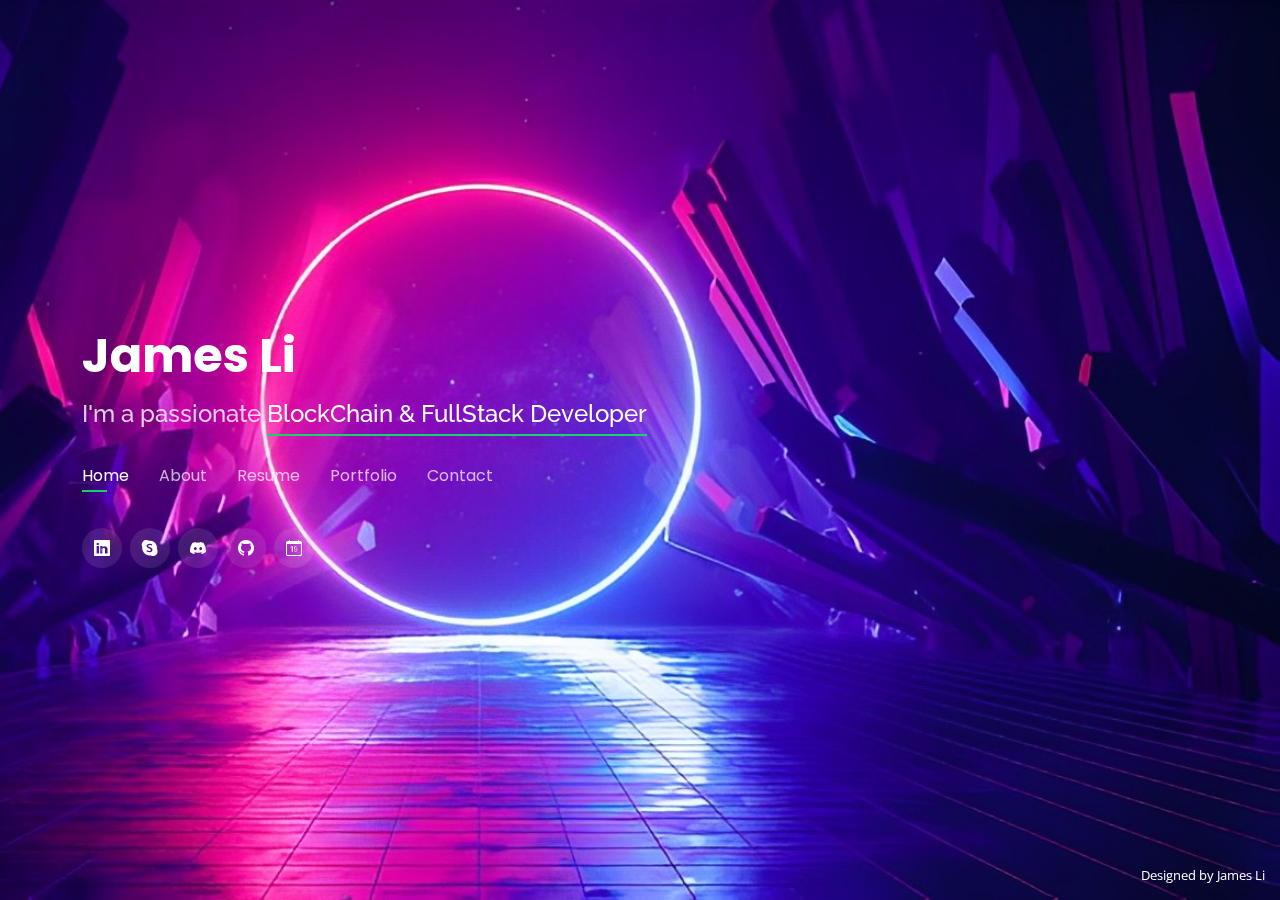
==== index.html @ 6c3d89e2 "feat : update" ====
<!DOCTYPE html>
<html lang="en">
  <head>
    <meta charset="utf-8" />
    <meta content="width=device-width, initial-scale=1.0" name="viewport" />

    <title>James Portfolio</title>
    <meta content="" name="description" />
    <meta content="" name="keywords" />

    <!-- Favicons -->
    <link href="assets/img/favicon.png" rel="icon" />
    <link href="assets/img/apple-touch-icon.png" rel="apple-touch-icon" />

    <!-- Google Fonts -->
    <link
      href="https://fonts.googleapis.com/css?family=Open+Sans:300,300i,400,400i,600,600i,700,700i|Raleway:300,300i,400,400i,500,500i,600,600i,700,700i|Poppins:300,300i,400,400i,500,500i,600,600i,700,700i"
      rel="stylesheet"
    />

    <!-- Vendor CSS Files -->
    <link
      href="assets/vendor/bootstrap/css/bootstrap.min.css"
      rel="stylesheet"
    />
    <link
      href="assets/vendor/bootstrap-icons/bootstrap-icons.css"
      rel="stylesheet"
    />
    <link href="assets/vendor/boxicons/css/boxicons.min.css" rel="stylesheet" />
    <link
      href="assets/vendor/glightbox/css/glightbox.min.css"
      rel="stylesheet"
    />
    <link href="assets/vendor/remixicon/remixicon.css" rel="stylesheet" />
    <link href="assets/vendor/swiper/swiper-bundle.min.css" rel="stylesheet" />

    <!-- Template Main CSS File -->
    <link href="assets/css/style.css" rel="stylesheet" />

    <!-- =======================================================
  * Template Name: Personal
  * Updated: Mar 10 2023 with Bootstrap v5.2.3
  * Template URL: https://bootstrapmade.com/personal-free-resume-bootstrap-template/
  * Author: BootstrapMade.com
  * License: https://bootstrapmade.com/license/
  ======================================================== -->

    <style id="mttstyle">
      #mttContainer {
        left: 0 !important;
        top: 0 !important;
        position: fixed !important;
        z-index: 100000200 !important;
        width: 1000px !important;
        margin-left: -500px !important;
        background-color: #00000000 !important;
        pointer-events: none !important;
      }
      .bootstrapiso .tooltip {
        width: auto !important;
        height: auto !important;
        background: transparent !important;
        border: none !important;
        border-radius: 0px !important;
        visibility: visible !important;
        pointer-events: none !important;
      }
      .bootstrapiso .tooltip-inner {
        font-size: 14px !important;
        max-width: 200px !important;
        text-align: center !important;
        backdrop-filter: blur(2px) !important;
        background-color: #000000b8 !important;
        color: #ffffffff !important;
        border-radius: 0.25rem !important;
        pointer-events: none !important;
      }
      .bootstrapiso .arrow::before {
        border-top-color: #000000b8 !important;
      }
    </style>
  </head>

  <body>
    <!-- ======= Header ======= -->
    <header id="header">
      <div class="container">
        <h1>
          <a href="https:/shadow0419.vercel.app/index.html">James Li</a>
        </h1>
        <!-- Uncomment below if you prefer to use an image logo -->
        <!-- <a href="index.html" class="mr-auto"><img src="assets/img/logo.png" alt="" class="img-fluid rounded"></a> -->
        <h2>
          I'm a passionate <span >BlockChain & FullStack Developer</span>
        </h2>

        <nav id="navbar" class="navbar">
          <ul>
            <li>
              <a
                class="nav-link active"
                href="https:/shadow0419.vercel.app/index.html#header"
                >Home</a
              >
            </li>
            <li>
              <a
                class="nav-link"
                href="https:/shadow0419.vercel.app/index.html#about"
                >About</a
              >
            </li>
            <li>
              <a
                class="nav-link"
                href="https:/shadow0419.vercel.app/index.html#resume"
                >Resume</a
              >
            </li>
            <li>
              <a
                class="nav-link"
                href="https:/shadow0419.vercel.app/index.html#portfolio"
                >Portfolio</a
              >
            </li>
            <li>
              <a
                class="nav-link"
                href="https:/shadow0419.vercel.app/index.html#contact"
                >Contact</a
              >
            </li>
          </ul>
          <i class="bi bi-list mobile-nav-toggle"></i>
        </nav>
        <!-- .navbar -->

        <div class="social-links">
          <a href="https://www.linkedin.com/in/jamesli0419/" class="linkedin"><i class="bi bi-linkedin"></i></a>
          <a
            href="https://join.skype.com/invite/vP3aynmkEKQc"
            class="google-plus"
            ><i class="bi bi-skype"></i
          ></a>
          <a
            href="https://discordapp.com/users/988295299007119411"
            class="discord"
            ><i class="bi bi-discord"></i
          ></a>
          <a href="https://github.com/redblood639" class="github"
            ><i class="bi bi-github"></i
          ></a>
          <a href="https://calendly.com/shadowmaster0419" class="github"
            ><i class="bi bi-calendar-date"></i
          ></a>
        </div>
      </div>
    </header>
    <!-- End Header -->

    <!-- ======= About Section ======= -->
    <section id="about" class="about">
      <!-- ======= About Me ======= -->
      <div class="about-me container">
        <div class="section-title">
          <h2>About</h2>
          <p>Learn more about me</p>
        </div>

        <div class="row">
          <div class="col-lg-4" data-aos="fade-right">
            <img src="./assets/img/me.jpg" class="img-fluid rounded" alt="" />
          </div>
          <div class="col-lg-8 pt-4 pt-lg-0 content" data-aos="fade-left">
            <h3>Blockchain &amp; FullStack Developer</h3>
            <p class="fst-italic">
              I am available to work full-time and to change my time zone to
              reach client goals. As well as this, I will maintain client trust.
              It is not easy to maintain trust with clients to everyone, but I
              will try my best to maintain the relationship.
            </p>
            <div class="row">
              <div class="col-lg-6">
                <ul>
                  <li>
                    <i class="bi bi-chevron-right"></i>
                    <strong>Birthday:</strong> <span>27 Sep 1994</span>
                  </li>
                  <li>
                    <i class="bi bi-chevron-right"></i> <strong>Email:</strong>
                    <a href="mailto:shadowmaster0419@gmail.com" target="_blank">
                      shadowmaster0419@gmail.com
                    </a>
                  </li>
                  <li>
                    <i class="bi bi-chevron-right"></i> <strong>Phone:</strong>
                    <span>+1 660 319 4563</span>
                  </li>
      
                </ul>
              </div>
              <div class="col-lg-6">
                <ul>

                  <li>
                    <i class="bi bi-chevron-right"></i>
                    <strong>Degree:</strong> <span>Bachelor</span>
                  </li>
          
                  <li>
                    <i class="bi bi-chevron-right"></i>
                    <strong>Freelance:</strong> <span>Available</span>
                  </li>
                  <li>
                    <i class="bi bi-chevron-right"></i> <strong>City:</strong>
                    <span>Tronto, Canada</span>
                  </li>
                </ul>
              </div>
            </div>
            <p>
              Since grade school, I have been a passionate software engineer.
              Working with remote clients in a distributed environment using
              agile methodologies is second nature to me. A BlockChain and
              Full-stack developer with awesome web technical skills:
              development from scratch, API integration, modules implementation,
              extensions, integration with external services, custom
              optimization.
            </p>
          </div>
        </div>
      </div>
      <!-- End About Me -->

      <!-- ======= Counts ======= -->
      <div class="counts container">
        <div class="row">
          <div class="col-lg-3 col-md-6">
            <div class="count-box">
              <i class="bi bi-emoji-smile"></i>
              <span
                data-purecounter-start="0"
                data-purecounter-end="95"
                data-purecounter-duration="1"
                class="purecounter"
                >0</span
              >
              <p>Happy Clients</p>
            </div>
          </div>

          <div class="col-lg-3 col-md-6 mt-5 mt-md-0">
            <div class="count-box">
              <i class="bi bi-journal-richtext"></i>
              <span
                data-purecounter-start="0"
                data-purecounter-end="214"
                data-purecounter-duration="1"
                class="purecounter"
                >0</span
              >
              <p>Projects</p>
            </div>
          </div>

          <div class="col-lg-3 col-md-6 mt-5 mt-lg-0">
            <div class="count-box">
              <i class="bi bi-headset"></i>
              <span
                data-purecounter-start="0"
                data-purecounter-end="2643"
                data-purecounter-duration="1"
                class="purecounter"
                >0</span
              >
              <p>Hours Of Support</p>
            </div>
          </div>

          <div class="col-lg-3 col-md-6 mt-5 mt-lg-0">
            <div class="count-box">
              <i class="bi bi-award"></i>
              <span
                data-purecounter-start="0"
                data-purecounter-end="16"
                data-purecounter-duration="1"
                class="purecounter"
                >0</span
              >
              <p>Awards</p>
            </div>
          </div>
        </div>
      </div>
      <!-- End Counts -->

      <!-- ======= Skills  ======= -->
      <div class="skills container">
        <div class="section-title">
          <h2>Skills</h2>
        </div>

        <div class="row skills-content">
          <div class="col-lg-3">
            <div class="progress">
              <span class="skill"
                >UX &amp; UI Design <i class="val">98%</i></span
              >
              <div class="progress-bar-wrap">
                <div
                  class="progress-bar"
                  role="progressbar"
                  aria-valuenow="98"
                  aria-valuemin="0"
                  aria-valuemax="100"
                ></div>
              </div>
            </div>
            <div class="progress">
              <span class="skill"
                >HTML &amp; HTML5 <i class="val">100%</i></span
              >
              <div class="progress-bar-wrap">
                <div
                  class="progress-bar"
                  role="progressbar"
                  aria-valuenow="100"
                  aria-valuemin="0"
                  aria-valuemax="100"
                ></div>
              </div>
            </div>
            <div class="progress">
              <span class="skill"
                >SCSS &amp; Styled Component <i class="val">100%</i></span
              >
              <div class="progress-bar-wrap">
                <div
                  class="progress-bar"
                  role="progressbar"
                  aria-valuenow="100"
                  aria-valuemin="0"
                  aria-valuemax="100"
                ></div>
              </div>
            </div>
            <div class="progress">
              <span class="skill"
                >Bootstrap &amp;&amp; TailWindCSS <i class="val">95%</i></span
              >
              <div class="progress-bar-wrap">
                <div
                  class="progress-bar"
                  role="progressbar"
                  aria-valuenow="95"
                  aria-valuemin="0"
                  aria-valuemax="100"
                ></div>
              </div>
            </div>
            <div class="progress">
              <span class="skill">MUI &amp; Antd <i class="val">95%</i></span>
              <div class="progress-bar-wrap">
                <div
                  class="progress-bar"
                  role="progressbar"
                  aria-valuenow="95"
                  aria-valuemin="0"
                  aria-valuemax="100"
                ></div>
              </div>
            </div>
            <div class="progress">
              <span class="skill"
                >Javascript &amp; Typescript <i class="val">100%</i></span
              >
              <div class="progress-bar-wrap">
                <div
                  class="progress-bar"
                  role="progressbar"
                  aria-valuenow="100"
                  aria-valuemin="0"
                  aria-valuemax="100"
                ></div>
              </div>
            </div>
            <div class="progress">
              <span class="skill"
                >Reactjs &amp; Nextjs <i class="val">100%</i></span
              >
              <div class="progress-bar-wrap">
                <div
                  class="progress-bar"
                  role="progressbar"
                  aria-valuenow="100"
                  aria-valuemin="0"
                  aria-valuemax="100"
                ></div>
              </div>
            </div>
            <div class="progress">
              <span class="skill">React Native <i class="val">95%</i></span>
              <div class="progress-bar-wrap">
                <div
                  class="progress-bar"
                  role="progressbar"
                  aria-valuenow="95"
                  aria-valuemin="0"
                  aria-valuemax="100"
                ></div>
              </div>
            </div>
            <div class="progress">
              <span class="skill">Vue &amp; Nuxtjs <i class="val">90%</i></span>
              <div class="progress-bar-wrap">
                <div
                  class="progress-bar"
                  role="progressbar"
                  aria-valuenow="90"
                  aria-valuemin="0"
                  aria-valuemax="100"
                ></div>
              </div>
            </div>

            <div class="progress">
              <span class="skill">PHP <i class="val">89%</i></span>
              <div class="progress-bar-wrap">
                <div
                  class="progress-bar"
                  role="progressbar"
                  aria-valuenow="89"
                  aria-valuemin="0"
                  aria-valuemax="100"
                ></div>
              </div>
            </div>

            <div class="progress">
              <span class="skill">WordPress/CMS <i class="val">85%</i></span>
              <div class="progress-bar-wrap">
                <div
                  class="progress-bar"
                  role="progressbar"
                  aria-valuenow="85"
                  aria-valuemin="0"
                  aria-valuemax="100"
                ></div>
              </div>
            </div>
          </div>

          <div class="col-lg-3">
            <div class="progress">
              <span class="skill"
                >Nodejs &amp; Expressjs <i class="val">100%</i></span
              >
              <div class="progress-bar-wrap">
                <div
                  class="progress-bar"
                  role="progressbar"
                  aria-valuenow="100"
                  aria-valuemin="0"
                  aria-valuemax="100"
                ></div>
              </div>
            </div>
            <div class="progress">
              <span class="skill"
                >Django &amp; Flask <i class="val">92%</i></span
              >
              <div class="progress-bar-wrap">
                <div
                  class="progress-bar"
                  role="progressbar"
                  aria-valuenow="92"
                  aria-valuemin="0"
                  aria-valuemax="100"
                ></div>
              </div>
            </div>

            <div class="progress">
              <span class="skill">Nestjs <i class="val">83%</i></span>
              <div class="progress-bar-wrap">
                <div
                  class="progress-bar"
                  role="progressbar"
                  aria-valuenow="83"
                  aria-valuemin="0"
                  aria-valuemax="100"
                ></div>
              </div>
            </div>

            <div class="progress">
              <span class="skill">Ruby <i class="val">92%</i></span>
              <div class="progress-bar-wrap">
                <div
                  class="progress-bar"
                  role="progressbar"
                  aria-valuenow="92"
                  aria-valuemin="0"
                  aria-valuemax="100"
                ></div>
              </div>
            </div>

            <div class="progress">
              <span class="skill">GoLand <i class="val">89%</i></span>
              <div class="progress-bar-wrap">
                <div
                  class="progress-bar"
                  role="progressbar"
                  aria-valuenow="89"
                  aria-valuemin="0"
                  aria-valuemax="100"
                ></div>
              </div>
            </div>

            <div class="progress">
              <span class="skill"
                >GraphQL &amp; Hasura <i class="val">100%</i></span
              >
              <div class="progress-bar-wrap">
                <div
                  class="progress-bar"
                  role="progressbar"
                  aria-valuenow="100"
                  aria-valuemin="0"
                  aria-valuemax="100"
                ></div>
              </div>
            </div>

            <div class="progress">
              <span class="skill">Codeigniter <i class="val">95%</i></span>
              <div class="progress-bar-wrap">
                <div
                  class="progress-bar"
                  role="progressbar"
                  aria-valuenow="95"
                  aria-valuemin="0"
                  aria-valuemax="100"
                ></div>
              </div>
            </div>

            <div class="progress">
              <span class="skill"
                >MySQL &amp; PostgreSQL <i class="val">98%</i></span
              >
              <div class="progress-bar-wrap">
                <div
                  class="progress-bar"
                  role="progressbar"
                  aria-valuenow="98"
                  aria-valuemin="0"
                  aria-valuemax="100"
                ></div>
              </div>
            </div>
            <div class="progress">
              <span class="skill">MongoDB <i class="val">100%</i></span>
              <div class="progress-bar-wrap">
                <div
                  class="progress-bar"
                  role="progressbar"
                  aria-valuenow="100"
                  aria-valuemin="0"
                  aria-valuemax="100"
                ></div>
              </div>
            </div>
            <div class="progress">
              <span class="skill">DynamoDB <i class="val">94%</i></span>
              <div class="progress-bar-wrap">
                <div
                  class="progress-bar"
                  role="progressbar"
                  aria-valuenow="94"
                  aria-valuemin="0"
                  aria-valuemax="100"
                ></div>
              </div>
            </div>
            <div class="progress">
              <span class="skill">Redis <i class="val">92%</i></span>
              <div class="progress-bar-wrap">
                <div
                  class="progress-bar"
                  role="progressbar"
                  aria-valuenow="92"
                  aria-valuemin="0"
                  aria-valuemax="100"
                ></div>
              </div>
            </div>
          </div>

          <div class="col-lg-3">
            <div class="progress">
              <span class="skill">SkatNet / Cairo <i class="val">95%</i></span>
              <div class="progress-bar-wrap">
                <div
                  class="progress-bar"
                  role="progressbar"
                  aria-valuenow="95"
                  aria-valuemin="0"
                  aria-valuemax="100"
                ></div>
              </div>
            </div>

            <div class="progress">
              <span class="skill">Smart Contract <i class="val">97%</i></span>
              <div class="progress-bar-wrap">
                <div
                  class="progress-bar"
                  role="progressbar"
                  aria-valuenow="97"
                  aria-valuemin="0"
                  aria-valuemax="100"
                ></div>
              </div>
            </div>

            <div class="progress">
              <span class="skill">Solidity <i class="val">98%</i></span>
              <div class="progress-bar-wrap">
                <div
                  class="progress-bar"
                  role="progressbar"
                  aria-valuenow="98"
                  aria-valuemin="0"
                  aria-valuemax="100"
                ></div>
              </div>
            </div>

            <div class="progress">
              <span class="skill">Ethereum <i class="val">94%</i></span>
              <div class="progress-bar-wrap">
                <div
                  class="progress-bar"
                  role="progressbar"
                  aria-valuenow="94"
                  aria-valuemin="0"
                  aria-valuemax="100"
                ></div>
              </div>
            </div>

            <div class="progress">
              <span class="skill">Rust <i class="val">92%</i></span>
              <div class="progress-bar-wrap">
                <div
                  class="progress-bar"
                  role="progressbar"
                  aria-valuenow="92"
                  aria-valuemin="0"
                  aria-valuemax="100"
                ></div>
              </div>
            </div>
            <div class="progress">
              <span class="skill"
                >NFT - Marketplace/Mint <i class="val">90%</i></span
              >
              <div class="progress-bar-wrap">
                <div
                  class="progress-bar"
                  role="progressbar"
                  aria-valuenow="90"
                  aria-valuemin="0"
                  aria-valuemax="100"
                ></div>
              </div>
            </div>
            <div class="progress">
              <span class="skill">DEFI &amp; DEX <i class="val">88%</i></span>
              <div class="progress-bar-wrap">
                <div
                  class="progress-bar"
                  role="progressbar"
                  aria-valuenow="88"
                  aria-valuemin="0"
                  aria-valuemax="100"
                ></div>
              </div>
            </div>
            <div class="progress">
              <span class="skill">Uniswap <i class="val">90%</i></span>
              <div class="progress-bar-wrap">
                <div
                  class="progress-bar"
                  role="progressbar"
                  aria-valuenow="90"
                  aria-valuemin="0"
                  aria-valuemax="100"
                ></div>
              </div>
            </div>
            <div class="progress">
              <span class="skill">Solana <i class="val">96%</i></span>
              <div class="progress-bar-wrap">
                <div
                  class="progress-bar"
                  role="progressbar"
                  aria-valuenow="96"
                  aria-valuemin="0"
                  aria-valuemax="100"
                ></div>
              </div>
            </div>
            <div class="progress">
              <span class="skill">Web3 <i class="val">99%</i></span>
              <div class="progress-bar-wrap">
                <div
                  class="progress-bar"
                  role="progressbar"
                  aria-valuenow="99"
                  aria-valuemin="0"
                  aria-valuemax="100"
                ></div>
              </div>
            </div>
            <div class="progress">
              <span class="skill"
                >SRemix &amp; HardHat <i class="val">98%</i></span
              >
              <div class="progress-bar-wrap">
                <div
                  class="progress-bar"
                  role="progressbar"
                  aria-valuenow="98"
                  aria-valuemin="0"
                  aria-valuemax="100"
                ></div>
              </div>
            </div>
            <div class="progress">
              <span class="skill"
                >ERC/BEP-20, 721, 1155 <i class="val">99%</i></span
              >
              <div class="progress-bar-wrap">
                <div
                  class="progress-bar"
                  role="progressbar"
                  aria-valuenow="99"
                  aria-valuemin="0"
                  aria-valuemax="100"
                ></div>
              </div>
            </div>
          </div>
          <div class="col-lg-3">
            <div class="progress">
              <span class="skill"
                >Github &amp; GitLab &amp;&amp; Bitbucket
                <i class="val">100%</i></span
              >
              <div class="progress-bar-wrap">
                <div
                  class="progress-bar"
                  role="progressbar"
                  aria-valuenow="100"
                  aria-valuemin="0"
                  aria-valuemax="100"
                ></div>
              </div>
            </div>
            <div class="progress">
              <span class="skill"
                >Trello &amp; Jira <i class="val">100%</i></span
              >
              <div class="progress-bar-wrap">
                <div
                  class="progress-bar"
                  role="progressbar"
                  aria-valuenow="100"
                  aria-valuemin="0"
                  aria-valuemax="100"
                ></div>
              </div>
            </div>
            <div class="progress">
              <span class="skill">Notion<i class="val">98%</i></span>
              <div class="progress-bar-wrap">
                <div
                  class="progress-bar"
                  role="progressbar"
                  aria-valuenow="98"
                  aria-valuemin="0"
                  aria-valuemax="100"
                ></div>
              </div>
            </div>
            <div class="progress">
              <span class="skill"
                >Docker &amp; Kubernetes <i class="val">86%</i></span
              >
              <div class="progress-bar-wrap">
                <div
                  class="progress-bar"
                  role="progressbar"
                  aria-valuenow="86"
                  aria-valuemin="0"
                  aria-valuemax="100"
                ></div>
              </div>
            </div>
            <div class="progress">
              <span class="skill"
                >AWS &amp; Azure DevOps <i class="val">98%</i></span
              >
              <div class="progress-bar-wrap">
                <div
                  class="progress-bar"
                  role="progressbar"
                  aria-valuenow="98"
                  aria-valuemin="0"
                  aria-valuemax="100"
                ></div>
              </div>
            </div>

            <div class="progress">
              <span class="skill">Google Cloud <i class="val">93%</i></span>
              <div class="progress-bar-wrap">
                <div
                  class="progress-bar"
                  role="progressbar"
                  aria-valuenow="93"
                  aria-valuemin="0"
                  aria-valuemax="100"
                ></div>
              </div>
            </div>

            <div class="progress">
              <span class="skill"
                >Firebase &amp; Heroku <i class="val">98%</i></span
              >
              <div class="progress-bar-wrap">
                <div
                  class="progress-bar"
                  role="progressbar"
                  aria-valuenow="98"
                  aria-valuemin="0"
                  aria-valuemax="100"
                ></div>
              </div>
            </div>

            <div class="progress">
              <span class="skill">Digital Ocean <i class="val">90%</i></span>
              <div class="progress-bar-wrap">
                <div
                  class="progress-bar"
                  role="progressbar"
                  aria-valuenow="90"
                  aria-valuemin="0"
                  aria-valuemax="100"
                ></div>
              </div>
            </div>
          </div>
        </div>
      </div>
      <!-- End Skills -->

      <!-- ======= Interests ======= -->
      <div class="services container">
        <div class="section-title">
          <h2>My Services</h2>
        </div>
        <div class="row">
          <div class="col-lg-4 col-md-6 d-flex align-items-stretch">
            <div class="icon-box">
              <div class="icon"><i class="bx bxl-dribbble"></i></div>
              <h4>
                <a href="https:/shadow0419.vercel.app/index.html"
                  >E-Commerce Development</a
                >
              </h4>
              <p>
                My mission is to build an innovative and attractive e-commerce
                site that has great SEo, high performance and good UX.
              </p>
            </div>
          </div>

          <div
            class="col-lg-4 col-md-6 d-flex align-items-stretch mt-4 mt-md-0"
          >
            <div class="icon-box">
              <div class="icon"><i class="bx bx-file"></i></div>
              <h4>
                <a href="https:/shadow0419.vercel.app/index.html"
                  >NFT Marketplace Development</a
                >
              </h4>
              <p>
                Whether it's a simple landing page with a mint function or a
                beautiful, complex, in-depth website I deliver A+ quality.
              </p>
            </div>
          </div>

          <div
            class="col-lg-4 col-md-6 d-flex align-items-stretch mt-4 mt-lg-0"
          >
            <div class="icon-box">
              <div class="icon"><i class="bx bx-tachometer"></i></div>
              <h4>
                <a href="https:/shadow0419.vercel.app/index.html"
                  >Dex/Defi Development</a
                >
              </h4>
              <p>
                Get your own platform with me where you can trade and exchange
                your coins and bitcoins in this amazing crypto universe.
              </p>
            </div>
          </div>

          <div class="col-lg-4 col-md-6 d-flex align-items-stretch mt-4">
            <div class="icon-box">
              <div class="icon"><i class="bx bx-world"></i></div>
              <h4>
                <a href="https:/shadow0419.vercel.app/index.html"
                  >Mobile Application Development</a
                >
              </h4>
              <p>
                Using cross platform language like lonic and react native, you
                can experiment with your ideas on your phone.
              </p>
            </div>
          </div>

          <div class="col-lg-4 col-md-6 d-flex align-items-stretch mt-4">
            <div class="icon-box">
              <div class="icon"><i class="bx bx-slideshow"></i></div>
              <h4>
                <a href="https:/shadow0419.vercel.app/index.html"
                  >Smart Contract Development</a
                >
              </h4>
              <p>
                When ready we will deploy your contract to Rinkeby for testing
                and then to Mainnet for launch. Your images and metadata will
                never be exposed and I will be on-call in case any issues arise.
              </p>
            </div>
          </div>

          <div class="col-lg-4 col-md-6 d-flex align-items-stretch mt-4">
            <div class="icon-box">
              <div class="icon"><i class="bx bx-arch"></i></div>
              <h4>
                <a href="https:/shadow0419.vercel.app/index.html"
                  >Gme Development</a
                >
              </h4>
              <p>
                Make a P2E Game with your NFT and FT and play around with it,
                and make some money. so funny !!!
              </p>
            </div>
          </div>
        </div>
      </div>
      <!-- End Interests -->

      <!-- ======= Testimonials ======= -->
      <div class="testimonials container">
        <div class="section-title">
          <h2>Testimonials</h2>
        </div>

        <div
          class="testimonials-slider swiper swiper-initialized swiper-horizontal swiper-pointer-events"
          data-aos="fade-up"
          data-aos-delay="100"
        >
          <div
            class="swiper-wrapper"
            id="swiper-wrapper-a4b6647c5fe8577b"
            aria-live="off"
            style="
              transform: translate3d(-2560px, 0px, 0px);
              transition-duration: 0ms;
            "
          >
            <div
              class="swiper-slide swiper-slide-duplicate"
              data-swiper-slide-index="1"
              role="group"
              aria-label="2 / 4"
              style="width: 406.667px; margin-right: 20px"
            >
              <div class="testimonial-item">
                <p>
                  <i class="bx bxs-quote-alt-left quote-icon-left"></i>
                  Finding a programmer to integrate our flagship web 3 with the
                  NFT Marketplace proved to be more difficult than we’d
                  anticipated. Repeatedly we were let down by developers, until,
                  and totally by chance, Haoming was recommended to us by a
                  customer. His knowledge and professionalism was nothing short
                  of outstanding, and a two month job was completed almost three
                  weeks early.
                  <i class="bx bxs-quote-alt-right quote-icon-right"></i>
                </p>
                <img
                  src="./assets/img/testimonials/testimonials-2.jpg"
                  class="testimonial-img"
                  alt=""
                />
                <h3>Antonino</h3>
                <h4>CEO</h4>
              </div>
            </div>
            <div
              class="swiper-slide swiper-slide-duplicate swiper-slide-duplicate-prev"
              data-swiper-slide-index="2"
              role="group"
              aria-label="3 / 4"
              style="width: 406.667px; margin-right: 20px"
            >
              <div class="testimonial-item">
                <p>
                  <i class="bx bxs-quote-alt-left quote-icon-left"></i>
                  Haoming was recommended to me by a mutual friend as a web
                  developer. We discussed my requirements fully before going
                  ahead with anything and he put together a package for me that
                  met all my needs. I never felt pushed or pressured and the
                  whole thing from start to finish was stress free and
                  supportive. The website when completed completely surpassed
                  all my expectations and I am totally thrilled. Any tweaks and
                  edits that were needed were minimal and done quickly. Haoming
                  continues to support me when I need things updated and changed
                  and there is no waiting around for days to get things sorted.
                  A completely brilliant and professional service that I am so
                  happy I went with. There is so much choice in this field and
                  it’s confusing about who the ‘right’ person to go with is. I
                  am glad I found Haoming so early on in my search and would
                  never use anyone else! Very skilled and clever guy who I can’t
                  recommend enough!
                  <i class="bx bxs-quote-alt-right quote-icon-right"></i>
                </p>
                <img
                  src="./assets/img/testimonials/testimonials-3.jpg"
                  class="testimonial-img"
                  alt=""
                />
                <h3>Paul Bywater</h3>
                <h4>Client</h4>
              </div>
            </div>
            <div
              class="swiper-slide swiper-slide-duplicate swiper-slide-duplicate-active"
              data-swiper-slide-index="3"
              role="group"
              aria-label="4 / 4"
              style="width: 406.667px; margin-right: 20px"
            >
              <div class="testimonial-item">
                <p>
                  <i class="bx bxs-quote-alt-left quote-icon-left"></i>
                  Haoming was recommended to us by a client who had achieved
                  outstanding success utilizing his SEO techniques. After a
                  meeting over Skype, Haoming quickly grasped what we wanted,
                  and quickly set the necessary SEO techniques in motion. What
                  impressed us most, aside from his undoubted knowledge of the
                  Industry, was that he detailed his own methods for us,
                  allowing us to maintain and monitor our own SEO, without the
                  need of any recurring costs. I sincerely hope my testimonial
                  does his work justice, as I really can’t find the words to
                  recommend him highly enough.
                  <i class="bx bxs-quote-alt-right quote-icon-right"></i>
                </p>
                <img
                  src="./assets/img/testimonials/testimonials-4.jpg"
                  class="testimonial-img"
                  alt=""
                />
                <h3>Chris Vendilli</h3>
                <h4>Freelancer</h4>
              </div>
            </div>

            <div
              class="swiper-slide swiper-slide-duplicate-next"
              data-swiper-slide-index="0"
              role="group"
              aria-label="1 / 4"
              style="width: 406.667px; margin-right: 20px"
            >
              <div class="testimonial-item">
                <p>
                  <i class="bx bxs-quote-alt-left quote-icon-left"></i>
                  Haoming really does stand out among the web developers that
                  are around today. We’ve wasted a huge amount of time, effort
                  and money on developers who couldn’t see the project through
                  or lacked our own personal vision or the ability to get things
                  done. Working with Haoming opened our eyes to what was
                  possible, both in terms of programming ability and also an
                  incredible level of customer service. When made promises to
                  meet deadlines, each one was met without breaking a sweat.
                  When Haoming told us to not worry and to leave it to him we
                  were initially a little worried. We shouldn’t have been, he
                  hasn’t let us down at all in the five months we have been
                  working together. I honestly wish there were more like
                  Haoming, but I don’t think there are. It’s why he is, and will
                  continue to be highly in demand. A hidden gem in the industry
                  if there ever was one.
                  <i class="bx bxs-quote-alt-right quote-icon-right"></i>
                </p>
                <img
                  src="./assets/img/testimonials/testimonials-1.jpg"
                  class="testimonial-img"
                  alt=""
                />
                <h3>Marty</h3>
                <h4>Ceo &amp; Founder</h4>
              </div>
            </div>
            <!-- End testimonial item -->

            <div
              class="swiper-slide"
              data-swiper-slide-index="1"
              role="group"
              aria-label="2 / 4"
              style="width: 406.667px; margin-right: 20px"
            >
              <div class="testimonial-item">
                <p>
                  <i class="bx bxs-quote-alt-left quote-icon-left"></i>
                  Finding a programmer to integrate our flagship web 3 with the
                  NFT Marketplace proved to be more difficult than we’d
                  anticipated. Repeatedly we were let down by developers, until,
                  and totally by chance, Haoming was recommended to us by a
                  customer. His knowledge and professionalism was nothing short
                  of outstanding, and a two month job was completed almost three
                  weeks early.
                  <i class="bx bxs-quote-alt-right quote-icon-right"></i>
                </p>
                <img
                  src="./assets/img/testimonials/testimonials-2.jpg"
                  class="testimonial-img"
                  alt=""
                />
                <h3>Antonino</h3>
                <h4>CEO</h4>
              </div>
            </div>
            <!-- End testimonial item -->

            <div
              class="swiper-slide swiper-slide-prev"
              data-swiper-slide-index="2"
              role="group"
              aria-label="3 / 4"
              style="width: 406.667px; margin-right: 20px"
            >
              <div class="testimonial-item">
                <p>
                  <i class="bx bxs-quote-alt-left quote-icon-left"></i>
                  Haoming was recommended to me by a mutual friend as a web
                  developer. We discussed my requirements fully before going
                  ahead with anything and he put together a package for me that
                  met all my needs. I never felt pushed or pressured and the
                  whole thing from start to finish was stress free and
                  supportive. The website when completed completely surpassed
                  all my expectations and I am totally thrilled. Any tweaks and
                  edits that were needed were minimal and done quickly. Haoming
                  continues to support me when I need things updated and changed
                  and there is no waiting around for days to get things sorted.
                  A completely brilliant and professional service that I am so
                  happy I went with. There is so much choice in this field and
                  it’s confusing about who the ‘right’ person to go with is. I
                  am glad I found Haoming so early on in my search and would
                  never use anyone else! Very skilled and clever guy who I can’t
                  recommend enough!
                  <i class="bx bxs-quote-alt-right quote-icon-right"></i>
                </p>
                <img
                  src="./assets/img/testimonials/testimonials-3.jpg"
                  class="testimonial-img"
                  alt=""
                />
                <h3>Paul Bywater</h3>
                <h4>Client</h4>
              </div>
            </div>
            <!-- End testimonial item -->

            <div
              class="swiper-slide swiper-slide-active"
              data-swiper-slide-index="3"
              role="group"
              aria-label="4 / 4"
              style="width: 406.667px; margin-right: 20px"
            >
              <div class="testimonial-item">
                <p>
                  <i class="bx bxs-quote-alt-left quote-icon-left"></i>
                  Haoming was recommended to us by a client who had achieved
                  outstanding success utilizing his SEO techniques. After a
                  meeting over Skype, Haoming quickly grasped what we wanted,
                  and quickly set the necessary SEO techniques in motion. What
                  impressed us most, aside from his undoubted knowledge of the
                  Industry, was that he detailed his own methods for us,
                  allowing us to maintain and monitor our own SEO, without the
                  need of any recurring costs. I sincerely hope my testimonial
                  does his work justice, as I really can’t find the words to
                  recommend him highly enough.
                  <i class="bx bxs-quote-alt-right quote-icon-right"></i>
                </p>
                <img
                  src="./assets/img/testimonials/testimonials-4.jpg"
                  class="testimonial-img"
                  alt=""
                />
                <h3>Chris Vendilli</h3>
                <h4>Freelancer</h4>
              </div>
            </div>
            <!-- End testimonial item -->

            <div
              class="swiper-slide swiper-slide-duplicate swiper-slide-next"
              data-swiper-slide-index="0"
              role="group"
              aria-label="1 / 4"
              style="width: 406.667px; margin-right: 20px"
            >
              <div class="testimonial-item">
                <p>
                  <i class="bx bxs-quote-alt-left quote-icon-left"></i>
                  Haoming really does stand out among the web developers that
                  are around today. We’ve wasted a huge amount of time, effort
                  and money on developers who couldn’t see the project through
                  or lacked our own personal vision or the ability to get things
                  done. Working with Haoming opened our eyes to what was
                  possible, both in terms of programming ability and also an
                  incredible level of customer service. When made promises to
                  meet deadlines, each one was met without breaking a sweat.
                  When Haoming told us to not worry and to leave it to him we
                  were initially a little worried. We shouldn’t have been, he
                  hasn’t let us down at all in the five months we have been
                  working together. I honestly wish there were more like
                  Haoming, but I don’t think there are. It’s why he is, and will
                  continue to be highly in demand. A hidden gem in the industry
                  if there ever was one.
                  <i class="bx bxs-quote-alt-right quote-icon-right"></i>
                </p>
                <img
                  src="./assets/img/testimonials/testimonials-1.jpg"
                  class="testimonial-img"
                  alt=""
                />
                <h3>Marty</h3>
                <h4>Ceo &amp; Founder</h4>
              </div>
            </div>
            <div
              class="swiper-slide swiper-slide-duplicate"
              data-swiper-slide-index="1"
              role="group"
              aria-label="2 / 4"
              style="width: 406.667px; margin-right: 20px"
            >
              <div class="testimonial-item">
                <p>
                  <i class="bx bxs-quote-alt-left quote-icon-left"></i>
                  Finding a programmer to integrate our flagship web 3 with the
                  NFT Marketplace proved to be more difficult than we’d
                  anticipated. Repeatedly we were let down by developers, until,
                  and totally by chance, Haoming was recommended to us by a
                  customer. His knowledge and professionalism was nothing short
                  of outstanding, and a two month job was completed almost three
                  weeks early.
                  <i class="bx bxs-quote-alt-right quote-icon-right"></i>
                </p>
                <img
                  src="./assets/img/testimonials/testimonials-2.jpg"
                  class="testimonial-img"
                  alt=""
                />
                <h3>Antonino</h3>
                <h4>CEO</h4>
              </div>
            </div>
            <div
              class="swiper-slide swiper-slide-duplicate swiper-slide-duplicate-prev"
              data-swiper-slide-index="2"
              role="group"
              aria-label="3 / 4"
              style="width: 406.667px; margin-right: 20px"
            >
              <div class="testimonial-item">
                <p>
                  <i class="bx bxs-quote-alt-left quote-icon-left"></i>
                  Haoming was recommended to me by a mutual friend as a web
                  developer. We discussed my requirements fully before going
                  ahead with anything and he put together a package for me that
                  met all my needs. I never felt pushed or pressured and the
                  whole thing from start to finish was stress free and
                  supportive. The website when completed completely surpassed
                  all my expectations and I am totally thrilled. Any tweaks and
                  edits that were needed were minimal and done quickly. Haoming
                  continues to support me when I need things updated and changed
                  and there is no waiting around for days to get things sorted.
                  A completely brilliant and professional service that I am so
                  happy I went with. There is so much choice in this field and
                  it’s confusing about who the ‘right’ person to go with is. I
                  am glad I found Haoming so early on in my search and would
                  never use anyone else! Very skilled and clever guy who I can’t
                  recommend enough!
                  <i class="bx bxs-quote-alt-right quote-icon-right"></i>
                </p>
                <img
                  src="./assets/img/testimonials/testimonials-3.jpg"
                  class="testimonial-img"
                  alt=""
                />
                <h3>Paul Bywater</h3>
                <h4>Client</h4>
              </div>
            </div>
          </div>
          <div
            class="swiper-pagination swiper-pagination-clickable swiper-pagination-bullets swiper-pagination-horizontal"
          >
            <span
              class="swiper-pagination-bullet"
              tabindex="0"
              role="button"
              aria-label="Go to slide 1"
            ></span
            ><span
              class="swiper-pagination-bullet"
              tabindex="0"
              role="button"
              aria-label="Go to slide 2"
            ></span
            ><span
              class="swiper-pagination-bullet"
              tabindex="0"
              role="button"
              aria-label="Go to slide 3"
            ></span
            ><span
              class="swiper-pagination-bullet swiper-pagination-bullet-active"
              tabindex="0"
              role="button"
              aria-label="Go to slide 4"
            ></span>
          </div>
          <span
            class="swiper-notification"
            aria-live="assertive"
            aria-atomic="true"
          ></span>
        </div>

        <div class="owl-carousel testimonials-carousel"></div>
      </div>
      <!-- End Testimonials  -->
    </section>
    <!-- End About Section -->

    <!-- ======= Resume Section ======= -->
    <section id="resume" class="resume">
      <div class="container">
        <div class="section-title">
          <h2>Resume</h2>
          <p>Check My Resume</p>
        </div>

        <div class="row">
          <div class="col-lg-12">
            <h3 class="resume-title">Education</h3>
            <div class="row">
              <div class="col-lg-6">
                <div class="resume-item">
                  <h4>Bachelor of Computer Science</h4>
                  <h5>2012 - 2016</h5>
                  <p><em>Northeastern University</em></p>
                  <p></p>
                  <ul>
                    <li>
                      Followed my passion in a core of prototyping and cloud
                      computing classes.
                    </li>
                    <li>Excelled in user experience and user interfaces.</li>
                    <li>
                      Pursued a Generalist Scholars grant to study software
                      architecture.
                    </li>
                  </ul>
                  <p></p>
                </div>
              </div>

              <div class="col-lg-3">
                <div class="portfolio-wrap">
                  <img
                    src="./assets/img/experience/education.jpg"
                    class="img-fluid rounded d-md-none d-lg-block"
                    alt=""
                  />
                </div>
              </div>
              <div class="col-lg-3">
                <div class="portfolio-wrap">
                  <img
                    src="./assets/img/experience/certification.png"
                    class="img-fluid rounded d-md-none d-lg-block"
                    alt=""
                  />
                </div>
              </div>
            </div>
          </div>

          <div class="col-lg-12">
            <h3 class="resume-title">Professional Experience</h3>

            <div class="resume-item">
              <h4>BlockChain Developer</h4>
              <h5>2022.2 - 2022.8</h5>
              <div class="row">
                <div class="col-lg-3">
                  <div class="portfolio-wrap">
                    <img
                      src="./assets/img/experience/rdland.jpg"
                      class="img-fluid rounded d-md-none d-lg-block"
                      alt=""
                    />
                  </div>
                </div>
                <div class="col-lg-9">
                  <p><em>RDLand</em></p>
                  <p></p>
                  <ul>
                    <li>
                      Explore Blockchain marketplace and research Blockchain
                      technologies.
                    </li>
                    <li>
                      Generate NFT collection and metadata with client's layers
                      and traits using hash-lip engine.
                    </li>
                    <li>
                      Build NFT minting website and make mint smart contract.
                    </li>
                    <li>Build NFT marketplace with auction function.</li>
                    <li>
                      Create and Mint business token and build staking token and
                      claim rewards contract.
                    </li>
                    <li>
                      Layout the scale and scope of the software project and
                      complete data structures and design patterns with team
                      members.
                    </li>
                    <li>
                      Create project Git workflow and deployment automation on
                      AWS, Firebase, Vercel.
                    </li>
                    <li>
                      Research design patterns, professional architecture,
                      high-quality performance and security.
                    </li>
                  </ul>
                  <p></p>
                </div>
              </div>
            </div>
            <br />
            <div class="resume-item">
              <h4>FullStack Developer</h4>
              <h5>2021.10 - 2022.2</h5>
              <div class="row">
                <div class="col-lg-3">
                  <div class="portfolio-wrap">
                    <img
                      src="./assets/img/experience/shoclef.png"
                      class="img-fluid rounded d-md-none d-lg-block"
                      alt=""
                    />
                  </div>
                </div>
                <div class="col-lg-9">
                  <p><em>Aurick Project Team</em></p>
                  <p></p>
                  <ul>
                    <li>
                      Research, UI / UI design and implement technical
                      specifications for the product based on client
                      requirement.
                    </li>
                    <li>
                      Ensure projects are built to meet performance, security,
                      SEO, and functional client requirement.
                    </li>
                    <li>
                      Assist with testing, debugging, documentation, and overall
                      quality assurance of projects. Involved in the requirement
                      analysis, design, development, review, deployment as well
                      as in the testing of the project.
                    </li>
                    <li>
                      Improved the front-end architecture by reorganizing
                      modules.
                    </li>
                    <li>Built Part for Google Product Feed.</li>
                    <li>
                      Worked with developers around the world to build software
                      applications.
                    </li>
                  </ul>
                  <p></p>
                </div>
              </div>
            </div>

            <br />
            <br />
            <div class="resume-item">
              <h4>Front-end Engineer</h4>
              <h5>2020.8 - 2021.6</h5>
              <div class="row">
                <div class="col-lg-3">
                  <div class="portfolio-wrap">
                    <img
                      src="./assets/img/experience/adplorer.jpg"
                      class="img-fluid rounded d-md-none d-lg-block"
                      alt=""
                    />
                  </div>
                </div>
                <div class="col-lg-9">
                  <p><em>Adplorer, Paris, France</em></p>
                  <p></p>
                  <ul>
                    <li>
                      Lead the front-end development of a smart price
                      recommendations platform used by large retail and
                      eCommerce clients.
                    </li>
                    <li>
                      Worked with developers around the world to build software
                      applications.
                    </li>
                    <li>
                      Implemented and managed companies Design System library.
                    </li>
                    <li>
                      Profiled critical components, eliminating wasting renders
                      which dramatically improved performance.
                    </li>
                    <li>
                      Simplified the project structure, emphasizing re-usability
                      and scalability
                    </li>
                  </ul>
                  <p></p>
                </div>
              </div>
            </div>

            <br />
            <div class="resume-item">
              <h4>FullStack Engineer</h4>
              <h5>2019.4 - 2020.5</h5>
              <div class="row">
                <div class="col-lg-3">
                  <div class="portfolio-wrap">
                    <img
                      src="./assets/img/experience/code.png"
                      class="img-fluid rounded d-md-none d-lg-block"
                      alt=""
                    />
                  </div>
                </div>
                <div class="col-lg-9">
                  <p><em>Coditation Systems, San Francisco, CA, US</em></p>
                  <p></p>
                  <ul>
                    <li>
                      Developed a widget management app for developers to list
                      on-going project, run test, display bugs, and review
                      comment using JavaScript, React.js, Node.js, and
                      Express.js
                    </li>
                    <li>
                      Developed responsive React application to manage widget
                      development workflow, such as displaying project info,
                      automating testing request, and logging bug.
                    </li>
                    <li>
                      Developed React components for automation of group email
                      notification, which is modular, testable, and easy to
                      apply to similar applications.
                    </li>
                    <li>
                      Handled async HTTP request/response using JavaScript,
                      Promise, and Ajax.
                    </li>
                    <li>
                      Created project Git workflow, and setup deployment
                      procedure on AWS.
                    </li>
                  </ul>
                  <p></p>
                </div>
              </div>
            </div>
          </div>
        </div>
      </div>
    </section>
    <!-- End Resume Section -->

    <!-- ======= Portfolio Section ======= -->
    <section id="portfolio" class="portfolio">
      <div class="container">
        <div class="section-title">
          <h2>Portfolio</h2>
          <p>Any Previous My Works</p>
        </div>

        <div class="row">
          <div class="col-lg-12 d-flex justify-content-center">
            <ul id="portfolio-flters">
              <li data-filter="*" class="filter-active">All</li>
              <li data-filter=".filter-web2">Web2</li>
              <li data-filter=".filter-web3">Web3</li>
            </ul>
          </div>
        </div>

        <div
          class="row portfolio-container"
          style="position: relative; height: 1332px"
        >
          <div
            class="col-lg-4 col-md-6 portfolio-item filter-web3"
            style="position: absolute; left: 0px; top: 0px"
          >
            <div class="portfolio-wrap">
              <img
                src="./assets/img/portfolio/portfolio-1.jpg"
                class="img-fluid rounded"
                alt=""
              />
              <div class="portfolio-info">
                <h4>
                  Lonely Bear Society <br />
                  BlockChain Development
                </h4>
                <div class="portfolio-links">
                  <a
                    href="./assets/img/portfolio/portfolio-1.jpg"
                    data-gallery="portfolioGallery"
                    class="portfolio-lightbox"
                    title="App 1"
                    ><i class="bx bx-plus"></i
                  ></a>
                  <a
                    href="./portfolio-details-1.html"
                    data-gallery="portfolioDetailsGallery"
                    data-glightbox="type: external"
                    class="portfolio-details-lightbox"
                    title="Portfolio Details"
                    ><i class="bx bx-link"></i
                  ></a>
                </div>
              </div>
            </div>
          </div>

          <div
            class="col-lg-4 col-md-6 portfolio-item filter-web2"
            style="position: absolute; left: 428px; top: 0px"
          >
            <div class="portfolio-wrap">
              <img
                src="./assets/img/portfolio/portfolio-2.jpg"
                class="img-fluid rounded"
                alt=""
              />
              <div class="portfolio-info">
                <h4>
                  Farhad Exchange <br />
                  FullStack Development
                </h4>
                <div class="portfolio-links">
                  <a
                    href="./assets/img/portfolio/portfolio-2.jpg"
                    data-gallery="portfolioGallery"
                    class="portfolio-lightbox"
                    title="Web 3"
                    ><i class="bx bx-plus"></i
                  ></a>
                  <a
                    href="./portfolio-details-2.html"
                    data-gallery="portfolioDetailsGallery"
                    data-glightbox="type: external"
                    class="portfolio-details-lightbox"
                    title="Portfolio Details"
                    ><i class="bx bx-link"></i
                  ></a>
                </div>
              </div>
            </div>
          </div>

          <div
            class="col-lg-4 col-md-6 portfolio-item filter-web2"
            style="position: absolute; left: 856px; top: 0px"
          >
            <div class="portfolio-wrap">
              <img
                src="./assets/img/portfolio/portfolio-3.jpg"
                class="img-fluid rounded"
                alt=""
              />
              <div class="portfolio-info">
                <h4>
                  Flora Hospitality<br />
                  FullStack Development
                </h4>
                <div class="portfolio-links">
                  <a
                    href="./assets/img/portfolio/portfolio-4.jpg"
                    data-gallery="portfolioGallery"
                    class="portfolio-lightbox"
                    title="App 2"
                    ><i class="bx bx-plus"></i
                  ></a>
                  <a
                    href="./portfolio-details-3.html"
                    data-gallery="portfolioDetailsGallery"
                    data-glightbox="type: external"
                    class="portfolio-details-lightbox"
                    title="Portfolio Details"
                    ><i class="bx bx-link"></i
                  ></a>
                </div>
              </div>
            </div>
          </div>

          <div
            class="col-lg-4 col-md-6 portfolio-item filter-web3"
            style="position: absolute; left: 0px; top: 333px"
          >
            <div class="portfolio-wrap">
              <img
                src="./assets/img/portfolio/portfolio-4.jpg"
                class="img-fluid rounded"
                alt=""
              />
              <div class="portfolio-info">
                <h4>
                  Cypher City<br />
                  Frontend and Smart Contract Development
                </h4>
                <div class="portfolio-links">
                  <a
                    href="./assets/img/portfolio/portfolio-4.jpg"
                    data-gallery="portfolioGallery"
                    class="portfolio-lightbox"
                    title="Card 2"
                    ><i class="bx bx-plus"></i
                  ></a>
                  <a
                    href="./portfolio-details-4.html"
                    data-gallery="portfolioDetailsGallery"
                    data-glightbox="type: external"
                    class="portfolio-details-lightbox"
                    title="Portfolio Details"
                    ><i class="bx bx-link"></i
                  ></a>
                </div>
              </div>
            </div>
          </div>

          <div
            class="col-lg-4 col-md-6 portfolio-item filter-web3"
            style="position: absolute; left: 428px; top: 333px"
          >
            <div class="portfolio-wrap">
              <img
                src="./assets/img/portfolio/portfolio-5.jpg"
                class="img-fluid rounded"
                alt=""
              />
              <div class="portfolio-info">
                <h4>
                  Token AirDrop (Solana)<br />
                  Frontend & BlockChain Development
                </h4>
                <div class="portfolio-links">
                  <a
                    href="./assets/img/portfolio/portfolio-5.jpg"
                    data-gallery="portfolioGallery"
                    class="portfolio-lightbox"
                    title="Web 2"
                    ><i class="bx bx-plus"></i
                  ></a>
                </div>
              </div>
            </div>
          </div>

          <div
            class="col-lg-4 col-md-6 portfolio-item filter-web3"
            style="position: absolute; left: 856px; top: 333px"
          >
            <div class="portfolio-wrap">
              <img
                src="./assets/img/portfolio/portfolio-6.jpg"
                class="img-fluid rounded"
                alt=""
              />
              <div class="portfolio-info">
                <h4>
                  NFT Marketplace<br />
                  Frontend Development
                </h4>
                <div class="portfolio-links">
                  <a
                    href="./assets/img/portfolio/portfolio-6.jpg"
                    data-gallery="portfolioGallery"
                    class="portfolio-lightbox"
                    title="App 3"
                    ><i class="bx bx-plus"></i
                  ></a>
                  <a
                    href="./portfolio-details-6.html"
                    data-gallery="portfolioDetailsGallery"
                    data-glightbox="type: external"
                    class="portfolio-details-lightbox"
                    title="Portfolio Details"
                    ><i class="bx bx-link"></i
                  ></a>
                </div>
              </div>
            </div>
          </div>

          <div
            class="col-lg-4 col-md-6 portfolio-item filter-web3"
            style="position: absolute; left: 0px; top: 666px"
          >
            <div class="portfolio-wrap">
              <img
                src="./assets/img/portfolio/portfolio-7.jpg"
                class="img-fluid rounded"
                alt=""
              />
              <div class="portfolio-info">
                <h4>Monkey NFT V1 <br />Frontend and BlockChain Developer</h4>
                <div class="portfolio-links">
                  <a
                    href="./assets/img/portfolio/portfolio-7.jpg"
                    data-gallery="portfolioGallery"
                    class="portfolio-lightbox"
                    title="Card 1"
                    ><i class="bx bx-plus"></i
                  ></a>
                </div>
              </div>
            </div>
          </div>

          <div
            class="col-lg-4 col-md-6 portfolio-item filter-web3"
            style="position: absolute; left: 428px; top: 666px"
          >
            <div class="portfolio-wrap">
              <img
                src="./assets/img/portfolio/portfolio-8.jpg"
                class="img-fluid rounded"
                alt=""
              />
              <div class="portfolio-info">
                <h4>
                  Monkey NFT V2 <br />
                  Blockchain Development
                </h4>
                <div class="portfolio-links">
                  <a
                    href="./assets/img/portfolio/portfolio-8.jpg"
                    data-gallery="portfolioGallery"
                    class="portfolio-lightbox"
                    title="Card 3"
                    ><i class="bx bx-plus"></i
                  ></a>
                </div>
              </div>
            </div>
          </div>

          <div
            class="col-lg-4 col-md-6 portfolio-item filter-web2"
            style="position: absolute; left: 856px; top: 666px"
          >
            <div class="portfolio-wrap">
              <img
                src="./assets/img/portfolio/portfolio-9.jpg"
                class="img-fluid rounded"
                alt=""
              />
              <div class="portfolio-info">
                <h4>
                  Gift Shoping <br />
                  Frontend Development
                </h4>
                <div class="portfolio-links">
                  <a
                    href="./assets/img/portfolio/portfolio-9.jpg"
                    data-gallery="portfolioGallery"
                    class="portfolio-lightbox"
                    title="Web 3"
                    ><i class="bx bx-plus"></i
                  ></a>
                </div>
              </div>
            </div>
          </div>

          <div
            class="col-lg-4 col-md-6 portfolio-item filter-web2"
            style="position: absolute; left: 0px; top: 999px"
          >
            <div class="portfolio-wrap">
              <img
                src="./assets/img/portfolio/portfolio-10.jpg"
                class="img-fluid rounded"
                alt=""
              />
              <div class="portfolio-info">
                <h4>
                  Mozia<br />
                  Frontend Development
                </h4>
                <div class="portfolio-links">
                  <a
                    href="./assets/img/portfolio/portfolio-10.jpg"
                    data-gallery="portfolioGallery"
                    class="portfolio-lightbox"
                    title="Web 3"
                    ><i class="bx bx-plus"></i
                  ></a>
                </div>
              </div>
            </div>
          </div>

          <div
            class="col-lg-4 col-md-6 portfolio-item filter-web2"
            style="position: absolute; left: 428px; top: 999px"
          >
            <div class="portfolio-wrap">
              <img
                src="./assets/img/portfolio/portfolio-11.jpg"
                class="img-fluid rounded rounded"
                alt=""
              />
              <div class="portfolio-info">
                <h4>
                  Shoclef<br />
                  FullStack Development
                </h4>
                <div class="portfolio-links">
                  <a
                    href="./assets/img/portfolio/portfolio-11.jpg"
                    data-gallery="portfolioGallery"
                    class="portfolio-lightbox"
                    title="Web 3"
                    ><i class="bx bx-plus"></i
                  ></a>
                </div>
              </div>
            </div>
          </div>
          <div
            class="col-lg-4 col-md-6 portfolio-item filter-web3"
            style="position: absolute; left: 856px; top: 999px"
          >
            <div class="portfolio-wrap">
              <img
                src="./assets/img/portfolio/portfolio-12.jpg"
                class="img-fluid rounded rounded"
                alt=""
              />
              <div class="portfolio-info">
                <h4>
                  DogDrop (Solana) <br />
                  FullStack & Blockchain Development
                </h4>
                <div class="portfolio-links">
                  <a
                    href="./assets/img/portfolio/portfolio-12.jpg"
                    data-gallery="portfolioGallery"
                    class="portfolio-lightbox"
                    title="Web 3"
                    ><i class="bx bx-plus"></i
                  ></a>
                </div>
              </div>
            </div>
          </div>

          <div
            class="col-lg-4 col-md-6 portfolio-item filter-web3"
            style="position: absolute; left: 856px; top: 999px"
          >
            <div class="portfolio-wrap">
              <img
                src="./assets/img/portfolio/portfolio-13.jpg"
                class="img-fluid rounded rounded"
                alt=""
              />
              <div class="portfolio-info">
                <h4>
                  RDLand (Polygon) <br />FullStack & Blockchain Development
                </h4>
                <div class="portfolio-links">
                  <a
                    href="./assets/img/portfolio/portfolio-13.jpg"
                    data-gallery="portfolioGallery"
                    class="portfolio-lightbox"
                    title="Web 3"
                    ><i class="bx bx-plus"></i
                  ></a>
                </div>
              </div>
            </div>
          </div>
        </div>
      </div>
    </section>
    <!-- End Portfolio Section -->

    <!-- ======= Contact Section ======= -->
    <section id="contact" class="contact">
      <div class="container">
        <div class="section-title">
          <h2>Contact</h2>
          <p>Contact Me</p>
        </div>

        <div class="row mt-2">
          <div class="col-md-6 d-flex align-items-stretch">
            <div class="info-box">
              <i class="bx bx-map"></i>
              <h3>My Address</h3>
              <p>Tronto, Canada</p>
            </div>
          </div>

          <div class="col-md-6 mt-4 mt-md-0 d-flex align-items-stretch">
            <div class="info-box">
              <i class="bx bx-share-alt"></i>
              <h3>Social Profiles</h3>
              <div class="social-links">
                <a href="https://www.linkedin.com/in/jamesli0419/" class="linkedin"><i class="bi bi-linkedin"></i></a>
                <a
                  href="https://join.skype.com/invite/vP3aynmkEKQc"
                  class="google-plus"
                  ><i class="bi bi-skype"></i
                ></a>
                <a
                  href="https://discordapp.com/users/988295299007119411"
                  class="discord"
                  ><i class="bi bi-discord"></i
                ></a>
                <a href="https://github.com/redblood639" class="github"
                  ><i class="bi bi-github"></i
                ></a>
                <a href="https://calendly.com/shadowmaster0419" class="github"
                  ><i class="bi bi-calendar-date"></i
                ></a>
              </div>
            </div>
          </div>

          <div class="col-md-6 mt-4 d-flex align-items-stretch">
            <div class="info-box">
              <i class="bx bx-envelope"></i>
              <h3>Email Me</h3>
              <p>
                <a href="mailto:shadowmaster0419@gmail.com" target="_blank">
                  shadowmaster0419@gmail.com
                </a>
              </p>
            </div>
          </div>
          <div class="col-md-6 mt-4 d-flex align-items-stretch">
            <div class="info-box">
              <i class="bx bx-phone-call"></i>
              <h3>Call Me</h3>
              <p>+1 660 319 4563</p>
            </div>
          </div>
        </div>

        <form
          action="https:/shadow0419.vercel.app/forms/contact.php"
          method="post"
          role="form"
          class="php-email-form mt-4"
        >
          <div class="row">
            <div class="col-md-6 form-group">
              <input
                type="text"
                name="name"
                class="form-control"
                id="name"
                placeholder="Your Name"
                required=""
              />
            </div>
            <div class="col-md-6 form-group mt-3 mt-md-0">
              <input
                type="email"
                class="form-control"
                name="email"
                id="email"
                placeholder="Your Email"
                required=""
              />
            </div>
          </div>
          <div class="form-group mt-3">
            <input
              type="text"
              class="form-control"
              name="subject"
              id="subject"
              placeholder="Subject"
              required=""
            />
          </div>
          <div class="form-group mt-3">
            <textarea
              class="form-control"
              name="message"
              rows="5"
              placeholder="Message"
              required=""
            ></textarea>
          </div>
          <div class="my-3">
            <div class="loading">Loading</div>
            <div class="error-message"></div>
            <div class="sent-message">
              Your message has been sent. Thank you!
            </div>
          </div>
          <div class="text-center">
            <button type="submit">Send Message</button>
          </div>
        </form>
      </div>
    </section>
    <!-- End Contact Section -->
    <!-- End Contact Section -->

    <div class="credits">
      <!-- All the links in the footer should remain intact. -->
      <!-- You can delete the links only if you purchased the pro version. -->
      <!-- Licensing information: https://bootstrapmade.com/license/ -->
      <!-- Purchase the pro version with working PHP/AJAX contact form: https://bootstrapmade.com/personal-free-resume-bootstrap-template/ -->
      Designed by James Li</a>
    </div>

    <!-- Vendor JS Files -->
    <script src="assets/vendor/purecounter/purecounter_vanilla.js"></script>
    <script src="assets/vendor/bootstrap/js/bootstrap.bundle.min.js"></script>
    <script src="assets/vendor/glightbox/js/glightbox.min.js"></script>
    <script src="assets/vendor/isotope-layout/isotope.pkgd.min.js"></script>
    <script src="assets/vendor/swiper/swiper-bundle.min.js"></script>
    <script src="assets/vendor/waypoints/noframework.waypoints.js"></script>
    <script src="assets/vendor/php-email-form/validate.js"></script>

    <!-- Template Main JS File -->
    <script src="assets/js/main.js"></script>
  </body>
</html>
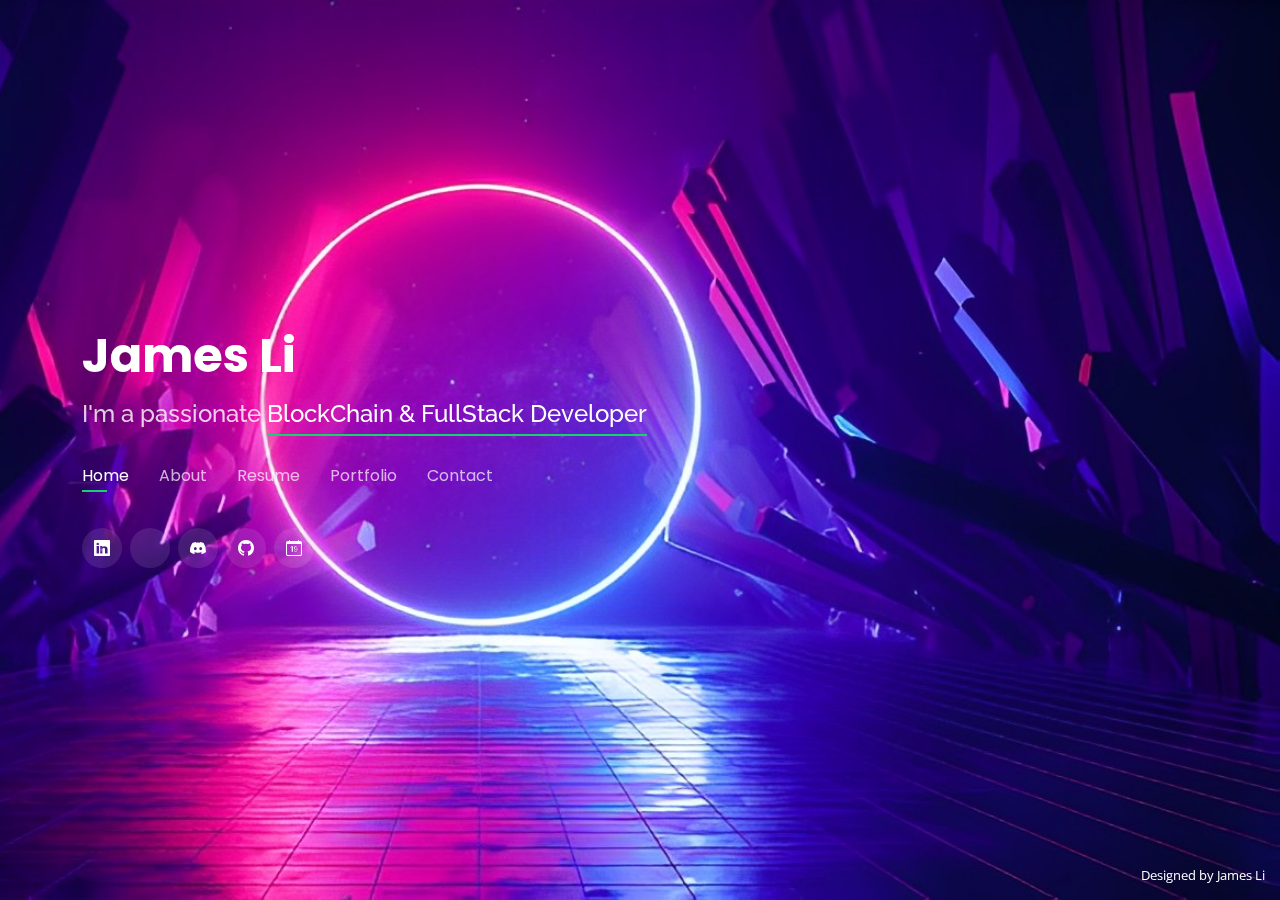
==== commit de2014a7: "fix : skills" ====
--- a/index.html
+++ b/index.html
@@ -142,7 +142,7 @@
           <a
             href="https://join.skype.com/invite/vP3aynmkEKQc"
             class="google-plus"
-            ><i class="bi bi-skype"></i
+            ><i class="bi bi-sky  pe"></i
           ></a>
           <a
             href="https://discordapp.com/users/988295299007119411"
@@ -215,7 +215,7 @@
                   </li>
                   <li>
                     <i class="bi bi-chevron-right"></i> <strong>City:</strong>
-                    <span>Tronto, Canada</span>
+                    <span>Toronto, Canada</span>
                   </li>
                 </ul>
               </div>
@@ -467,6 +467,19 @@
                 ></div>
               </div>
             </div>
+
+              <div class="progress">
+              <span class="skill">ASP.NET / .NET core <i class="val">90%</i></span>
+              <div class="progress-bar-wrap">
+                <div
+                  class="progress-bar"
+                  role="progressbar"
+                  aria-valuenow="90"
+                  aria-valuemin="0"
+                  aria-valuemax="100"
+                ></div>
+              </div>
+            </div>
             <div class="progress">
               <span class="skill"
                 >Django &amp; Flask <i class="val">92%</i></span
@@ -509,7 +522,7 @@
             </div>
 
             <div class="progress">
-              <span class="skill">GoLand <i class="val">89%</i></span>
+              <span class="skill">GoLang<i class="val">89%</i></span>
               <div class="progress-bar-wrap">
                 <div
                   class="progress-bar"
@@ -523,7 +536,7 @@
 
             <div class="progress">
               <span class="skill"
-                >GraphQL &amp; Hasura <i class="val">100%</i></span
+                >GraphQL <i class="val">100%</i></span
               >
               <div class="progress-bar-wrap">
                 <div
@@ -602,7 +615,7 @@
           </div>
 
           <div class="col-lg-3">
-            <div class="progress">
+            <!-- <div class="progress">
               <span class="skill">SkatNet / Cairo <i class="val">95%</i></span>
               <div class="progress-bar-wrap">
                 <div
@@ -613,7 +626,7 @@
                   aria-valuemax="100"
                 ></div>
               </div>
-            </div>
+            </div> -->
 
             <div class="progress">
               <span class="skill">Smart Contract <i class="val">97%</i></span>
@@ -730,7 +743,7 @@
             </div>
             <div class="progress">
               <span class="skill"
-                >SRemix &amp; HardHat <i class="val">98%</i></span
+                >Remix &amp; HardHat <i class="val">98%</i></span
               >
               <div class="progress-bar-wrap">
                 <div
@@ -1010,7 +1023,7 @@
                   Finding a programmer to integrate our flagship web 3 with the
                   NFT Marketplace proved to be more difficult than we’d
                   anticipated. Repeatedly we were let down by developers, until,
-                  and totally by chance, Haoming was recommended to us by a
+                  and totally by chance, James was recommended to us by a
                   customer. His knowledge and professionalism was nothing short
                   of outstanding, and a two month job was completed almost three
                   weeks early.
@@ -1035,20 +1048,20 @@
               <div class="testimonial-item">
                 <p>
                   <i class="bx bxs-quote-alt-left quote-icon-left"></i>
-                  Haoming was recommended to me by a mutual friend as a web
+                  James was recommended to me by a mutual friend as a web
                   developer. We discussed my requirements fully before going
                   ahead with anything and he put together a package for me that
                   met all my needs. I never felt pushed or pressured and the
                   whole thing from start to finish was stress free and
                   supportive. The website when completed completely surpassed
                   all my expectations and I am totally thrilled. Any tweaks and
-                  edits that were needed were minimal and done quickly. Haoming
+                  edits that were needed were minimal and done quickly. James
                   continues to support me when I need things updated and changed
                   and there is no waiting around for days to get things sorted.
                   A completely brilliant and professional service that I am so
                   happy I went with. There is so much choice in this field and
                   it’s confusing about who the ‘right’ person to go with is. I
-                  am glad I found Haoming so early on in my search and would
+                  am glad I found James so early on in my search and would
                   never use anyone else! Very skilled and clever guy who I can’t
                   recommend enough!
                   <i class="bx bxs-quote-alt-right quote-icon-right"></i>
@@ -1072,9 +1085,9 @@
               <div class="testimonial-item">
                 <p>
                   <i class="bx bxs-quote-alt-left quote-icon-left"></i>
-                  Haoming was recommended to us by a client who had achieved
+                  James was recommended to us by a client who had achieved
                   outstanding success utilizing his SEO techniques. After a
-                  meeting over Skype, Haoming quickly grasped what we wanted,
+                  meeting over Skype, James quickly grasped what we wanted,
                   and quickly set the necessary SEO techniques in motion. What
                   impressed us most, aside from his undoubted knowledge of the
                   Industry, was that he detailed his own methods for us,
@@ -1104,19 +1117,19 @@
               <div class="testimonial-item">
                 <p>
                   <i class="bx bxs-quote-alt-left quote-icon-left"></i>
-                  Haoming really does stand out among the web developers that
+                  James really does stand out among the web developers that
                   are around today. We’ve wasted a huge amount of time, effort
                   and money on developers who couldn’t see the project through
                   or lacked our own personal vision or the ability to get things
-                  done. Working with Haoming opened our eyes to what was
+                  done. Working with James opened our eyes to what was
                   possible, both in terms of programming ability and also an
                   incredible level of customer service. When made promises to
                   meet deadlines, each one was met without breaking a sweat.
-                  When Haoming told us to not worry and to leave it to him we
+                  When James told us to not worry and to leave it to him we
                   were initially a little worried. We shouldn’t have been, he
                   hasn’t let us down at all in the five months we have been
                   working together. I honestly wish there were more like
-                  Haoming, but I don’t think there are. It’s why he is, and will
+                  James, but I don’t think there are. It’s why he is, and will
                   continue to be highly in demand. A hidden gem in the industry
                   if there ever was one.
                   <i class="bx bxs-quote-alt-right quote-icon-right"></i>
@@ -1145,7 +1158,7 @@
                   Finding a programmer to integrate our flagship web 3 with the
                   NFT Marketplace proved to be more difficult than we’d
                   anticipated. Repeatedly we were let down by developers, until,
-                  and totally by chance, Haoming was recommended to us by a
+                  and totally by chance, James was recommended to us by a
                   customer. His knowledge and professionalism was nothing short
                   of outstanding, and a two month job was completed almost three
                   weeks early.
@@ -1172,20 +1185,20 @@
               <div class="testimonial-item">
                 <p>
                   <i class="bx bxs-quote-alt-left quote-icon-left"></i>
-                  Haoming was recommended to me by a mutual friend as a web
+                  James was recommended to me by a mutual friend as a web
                   developer. We discussed my requirements fully before going
                   ahead with anything and he put together a package for me that
                   met all my needs. I never felt pushed or pressured and the
                   whole thing from start to finish was stress free and
                   supportive. The website when completed completely surpassed
                   all my expectations and I am totally thrilled. Any tweaks and
-                  edits that were needed were minimal and done quickly. Haoming
+                  edits that were needed were minimal and done quickly. James
                   continues to support me when I need things updated and changed
                   and there is no waiting around for days to get things sorted.
                   A completely brilliant and professional service that I am so
                   happy I went with. There is so much choice in this field and
                   it’s confusing about who the ‘right’ person to go with is. I
-                  am glad I found Haoming so early on in my search and would
+                  am glad I found James so early on in my search and would
                   never use anyone else! Very skilled and clever guy who I can’t
                   recommend enough!
                   <i class="bx bxs-quote-alt-right quote-icon-right"></i>
@@ -1211,9 +1224,9 @@
               <div class="testimonial-item">
                 <p>
                   <i class="bx bxs-quote-alt-left quote-icon-left"></i>
-                  Haoming was recommended to us by a client who had achieved
+                  James was recommended to us by a client who had achieved
                   outstanding success utilizing his SEO techniques. After a
-                  meeting over Skype, Haoming quickly grasped what we wanted,
+                  meeting over Skype, James quickly grasped what we wanted,
                   and quickly set the necessary SEO techniques in motion. What
                   impressed us most, aside from his undoubted knowledge of the
                   Industry, was that he detailed his own methods for us,
@@ -1244,19 +1257,19 @@
               <div class="testimonial-item">
                 <p>
                   <i class="bx bxs-quote-alt-left quote-icon-left"></i>
-                  Haoming really does stand out among the web developers that
+                  James really does stand out among the web developers that
                   are around today. We’ve wasted a huge amount of time, effort
                   and money on developers who couldn’t see the project through
                   or lacked our own personal vision or the ability to get things
-                  done. Working with Haoming opened our eyes to what was
+                  done. Working with James opened our eyes to what was
                   possible, both in terms of programming ability and also an
                   incredible level of customer service. When made promises to
                   meet deadlines, each one was met without breaking a sweat.
-                  When Haoming told us to not worry and to leave it to him we
+                  When James told us to not worry and to leave it to him we
                   were initially a little worried. We shouldn’t have been, he
                   hasn’t let us down at all in the five months we have been
                   working together. I honestly wish there were more like
-                  Haoming, but I don’t think there are. It’s why he is, and will
+                  James, but I don’t think there are. It’s why he is, and will
                   continue to be highly in demand. A hidden gem in the industry
                   if there ever was one.
                   <i class="bx bxs-quote-alt-right quote-icon-right"></i>
@@ -1283,7 +1296,7 @@
                   Finding a programmer to integrate our flagship web 3 with the
                   NFT Marketplace proved to be more difficult than we’d
                   anticipated. Repeatedly we were let down by developers, until,
-                  and totally by chance, Haoming was recommended to us by a
+                  and totally by chance, James was recommended to us by a
                   customer. His knowledge and professionalism was nothing short
                   of outstanding, and a two month job was completed almost three
                   weeks early.
@@ -1308,20 +1321,20 @@
               <div class="testimonial-item">
                 <p>
                   <i class="bx bxs-quote-alt-left quote-icon-left"></i>
-                  Haoming was recommended to me by a mutual friend as a web
+                  James was recommended to me by a mutual friend as a web
                   developer. We discussed my requirements fully before going
                   ahead with anything and he put together a package for me that
                   met all my needs. I never felt pushed or pressured and the
                   whole thing from start to finish was stress free and
                   supportive. The website when completed completely surpassed
                   all my expectations and I am totally thrilled. Any tweaks and
-                  edits that were needed were minimal and done quickly. Haoming
+                  edits that were needed were minimal and done quickly. James
                   continues to support me when I need things updated and changed
                   and there is no waiting around for days to get things sorted.
                   A completely brilliant and professional service that I am so
                   happy I went with. There is so much choice in this field and
                   it’s confusing about who the ‘right’ person to go with is. I
-                  am glad I found Haoming so early on in my search and would
+                  am glad I found James so early on in my search and would
                   never use anyone else! Very skilled and clever guy who I can’t
                   recommend enough!
                   <i class="bx bxs-quote-alt-right quote-icon-right"></i>
@@ -1452,33 +1465,27 @@
                   <p></p>
                   <ul>
                     <li>
-                      Explore Blockchain marketplace and research Blockchain
-                      technologies.
-                    </li>
-                    <li>
-                      Generate NFT collection and metadata with client's layers
-                      and traits using hash-lip engine.
-                    </li>
-                    <li>
-                      Build NFT minting website and make mint smart contract.
-                    </li>
-                    <li>Build NFT marketplace with auction function.</li>
-                    <li>
-                      Create and Mint business token and build staking token and
-                      claim rewards contract.
-                    </li>
-                    <li>
-                      Layout the scale and scope of the software project and
-                      complete data structures and design patterns with team
-                      members.
-                    </li>
-                    <li>
-                      Create project Git workflow and deployment automation on
-                      AWS, Firebase, Vercel.
-                    </li>
-                    <li>
-                      Research design patterns, professional architecture,
-                      high-quality performance and security.
+                      Investigate the Blockchain marketplace and conduct comprehensive research on emerging Blockchain technologies.
+                    </li>
+                    <li>
+                      Develop an NFT collection and associated metadata utilizing client-specific layers and traits, leveraging the hash-lip engine.
+                    </li>
+                    <li>
+                      Construct an NFT minting platform, complete with a robust minting smart contract.
+                    </li>
+                    <li>Establish an NFT marketplace featuring an integrated auction functionality.
+                    </li>
+                    <li>
+                      Design and mint a business token, while also developing staking token mechanisms and reward claim contracts.
+                    </li>
+                    <li>
+                      Collaboratively outline the scale and scope of the software project, finalizing data structures and design patterns with team members.
+                    </li>
+                    <li>
+                      Implement a streamlined Git workflow for the project, automating deployment across AWS, Firebase, and Vercel platforms.
+                    </li>
+                    <li>
+                      Conduct research on design patterns, professional architecture, and strategies to optimize performance and security.
                     </li>
                   </ul>
                   <p></p>
@@ -1504,28 +1511,20 @@
                   <p></p>
                   <ul>
                     <li>
-                      Research, UI / UI design and implement technical
-                      specifications for the product based on client
-                      requirement.
-                    </li>
-                    <li>
-                      Ensure projects are built to meet performance, security,
-                      SEO, and functional client requirement.
-                    </li>
-                    <li>
-                      Assist with testing, debugging, documentation, and overall
-                      quality assurance of projects. Involved in the requirement
-                      analysis, design, development, review, deployment as well
-                      as in the testing of the project.
-                    </li>
-                    <li>
-                      Improved the front-end architecture by reorganizing
-                      modules.
-                    </li>
-                    <li>Built Part for Google Product Feed.</li>
-                    <li>
-                      Worked with developers around the world to build software
-                      applications.
+                      Conduct comprehensive research, create user interface (UI) and user experience (UX) designs, and implement technical specifications for products based on client requirements.
+                    </li>
+                    <li>
+                      Guarantee that projects adhere to performance, security, search engine optimization (SEO), and functional client requirements.
+                    </li>
+                    <li>
+                      Provide assistance in testing, debugging, documentation, and overall quality assurance of projects while actively participating in requirement analysis, design, development, review, deployment, and testing phases.
+                    </li>
+                    <li>
+                      Enhance the front-end architecture by strategically reorganizing modules.
+                    </li>
+                    <li>Develop components for Google Product Feed integration.</li>
+                    <li>
+                      Collaborate with a global team of developers to build innovative software applications.
                     </li>
                   </ul>
                   <p></p>
@@ -1553,24 +1552,19 @@
                   <p></p>
                   <ul>
                     <li>
-                      Lead the front-end development of a smart price
-                      recommendations platform used by large retail and
-                      eCommerce clients.
-                    </li>
-                    <li>
-                      Worked with developers around the world to build software
-                      applications.
-                    </li>
-                    <li>
-                      Implemented and managed companies Design System library.
-                    </li>
-                    <li>
-                      Profiled critical components, eliminating wasting renders
-                      which dramatically improved performance.
-                    </li>
-                    <li>
-                      Simplified the project structure, emphasizing re-usability
-                      and scalability
+                      Spearheaded the front-end development for an intelligent price recommendation platform, catering to the needs of prominent retail and e-commerce clientele.
+                    </li>
+                    <li>
+                      Collaborated with a global team of developers to create cutting-edge software applications.
+                    </li>
+                    <li>
+                      Established and maintained the company's Design System library, ensuring consistency and efficiency across projects.
+                    </li>
+                    <li>
+                      Optimized critical components by eliminating unnecessary renders, resulting in a significant enhancement of overall performance.
+                    </li>
+                    <li>
+                      Streamlined the project architecture, focusing on reusability and scalability to accommodate future growth and expansion.
                     </li>
                   </ul>
                   <p></p>
@@ -1597,28 +1591,19 @@
                   <p></p>
                   <ul>
                     <li>
-                      Developed a widget management app for developers to list
-                      on-going project, run test, display bugs, and review
-                      comment using JavaScript, React.js, Node.js, and
-                      Express.js
-                    </li>
-                    <li>
-                      Developed responsive React application to manage widget
-                      development workflow, such as displaying project info,
-                      automating testing request, and logging bug.
-                    </li>
-                    <li>
-                      Developed React components for automation of group email
-                      notification, which is modular, testable, and easy to
-                      apply to similar applications.
-                    </li>
-                    <li>
-                      Handled async HTTP request/response using JavaScript,
-                      Promise, and Ajax.
-                    </li>
-                    <li>
-                      Created project Git workflow, and setup deployment
-                      procedure on AWS.
+                      Engineered a widget management application that enables developers to track ongoing projects, execute tests, display bugs, and review comments, utilizing JavaScript, React.js, Node.js, and Express.js.
+                    </li>
+                    <li>
+                      Crafted a responsive React application to streamline the widget development process, including project information display, automated testing requests, and bug logging.
+                    </li>
+                    <li>
+                      Designed modular, testable React components for automating group email notifications, ensuring easy integration with similar applications.
+                    </li>
+                    <li>
+                      Managed asynchronous HTTP requests and responses using JavaScript, Promise, and Ajax for seamless communication between client and server.
+                    </li>
+                    <li>
+                      Established a comprehensive Git workflow for project version control and implemented deployment procedures on AWS for efficient application delivery.
                     </li>
                   </ul>
                   <p></p>
@@ -2009,7 +1994,7 @@
               />
               <div class="portfolio-info">
                 <h4>
-                  DogDrop (Solana) <br />
+                  DogDrop (Polygon) <br />
                   FullStack & Blockchain Development
                 </h4>
                 <div class="portfolio-links">
